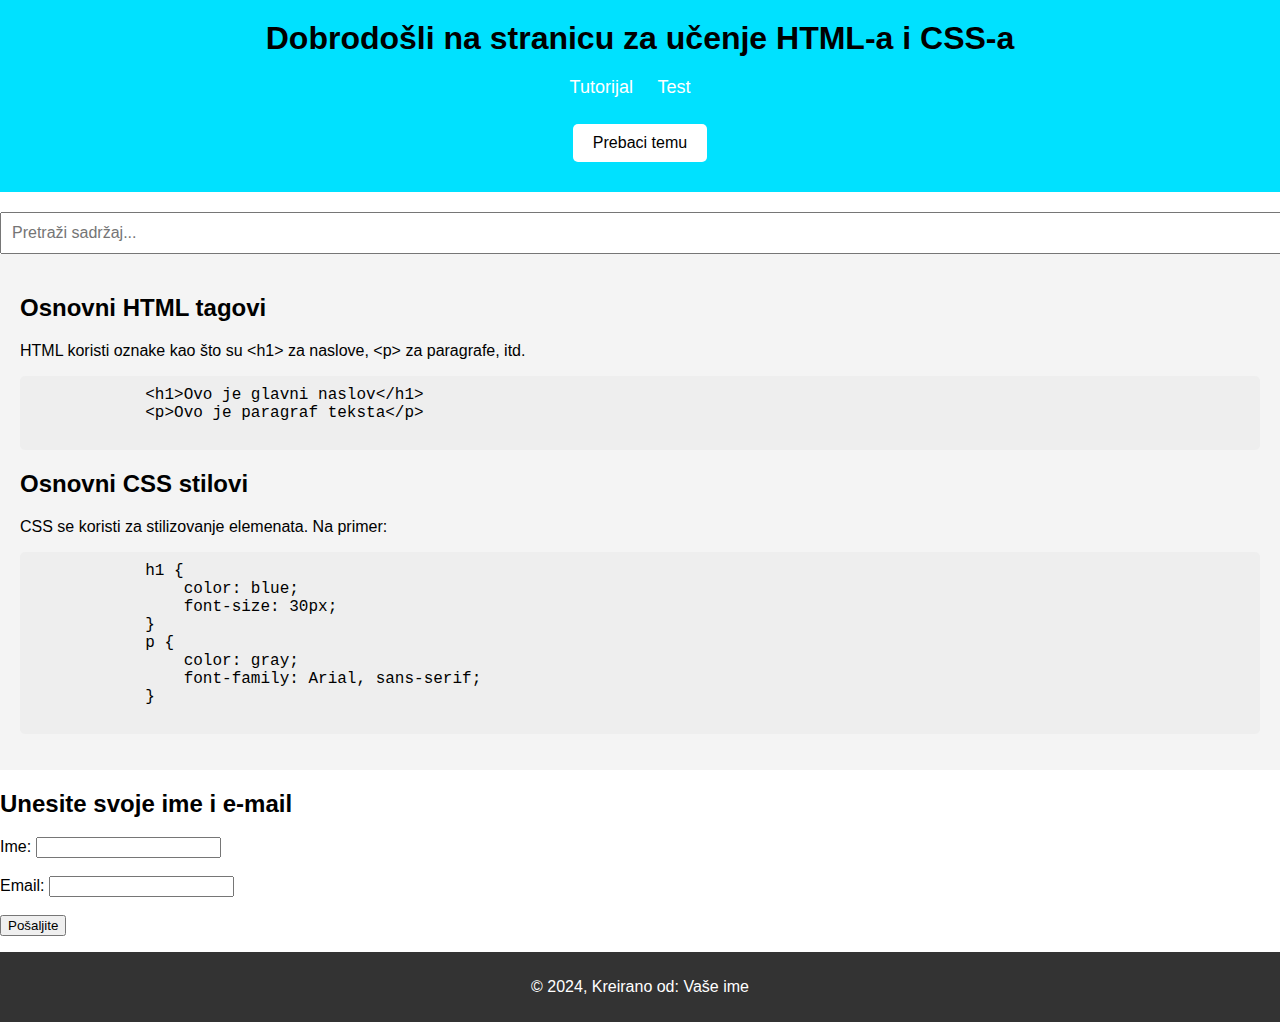
==== sajt2/v1/glavna-strana/index.html @ 6f1060b1 "Add files via upload" ====
<!DOCTYPE html>
<html lang="sr">
<head>
    <meta charset="UTF-8">
    <meta name="viewport" content="width=device-width, initial-scale=1.0">
    <title>Uči HTML & CSS</title>
    <link rel="stylesheet" href="../style.css">
</head>
<body>
    <header>
        <h1>Dobrodošli na stranicu za učenje HTML-a i CSS-a</h1>
        <nav>
            <ul>
                <li><a href="../tutoriali/tutorial1.html">Tutorijal</a></li>
                <li><a href="../testovi/test.html">Test</a></li>
            </ul>
        </nav>
        <button onclick="toggleTheme()">Prebaci temu</button>
    </header>

    <section id="searchSection">
        <input type="text" id="searchInput" onkeyup="searchContent()" placeholder="Pretraži sadržaj...">
    </section>

    <section id="tutorial" class="show">
        <h2>Osnovni HTML tagovi</h2>
        <p>HTML koristi oznake kao što su &lt;h1&gt; za naslove, &lt;p&gt; za paragrafe, itd.</p>
        <pre>
            &lt;h1&gt;Ovo je glavni naslov&lt;/h1&gt;
            &lt;p&gt;Ovo je paragraf teksta&lt;/p&gt;
        </pre>

        <h2>Osnovni CSS stilovi</h2>
        <p>CSS se koristi za stilizovanje elemenata. Na primer:</p>
        <pre>
            h1 { 
                color: blue; 
                font-size: 30px;
            }
            p {
                color: gray;
                font-family: Arial, sans-serif;
            }
        </pre>
    </section>

    <!-- Forma za unos podataka -->
    <section id="formSection">
        <h2>Unesite svoje ime i e-mail</h2>
        <form id="userForm" onsubmit="return validateForm()">
            <label for="name">Ime:</label>
            <input type="text" id="name" name="name" required><br><br>
            
            <label for="email">Email:</label>
            <input type="email" id="email" name="email" required><br><br>
            
            <input type="submit" value="Pošaljite">
        </form>
        <p id="formResult"></p>
    </section>

    <footer>
        <p>&copy; 2024, Kreirano od: Vaše ime</p>
    </footer>

    <script src="../script.js"></script>
</body>
</html>
---- sajt2/v1/style.css ----
/* Osnovni stil za telo stranice */
body {
    margin: 0;
    padding: 0;
    font-family: Arial, sans-serif;
    display: flex;
    flex-direction: column;
    min-height: 100vh;
}

/* Stilovi za header */
header {
    background-color: #00e1ff;
    color: #000000;
    text-align: center;
    padding: 20px;
}

header h1 {
    margin: 0;
}

header p {
    margin: 10px 0 20px;
}

/* Navigacija u headeru */
header nav {
    margin-top: 20px;
}

header nav ul {
    list-style-type: none;
    padding: 0;
}

header nav ul li {
    display: inline-block;
    margin-right: 20px;
}

header nav ul li a {
    color: #fff;
    text-decoration: none;
    font-size: 18px;
    transition: color 0.3s ease, transform 0.3s ease;
}

header nav ul li a:hover {
    color: #00e1ff;
    transform: scale(1.1);
}

/* Stilovi za pretragu */
#searchInput {
    width: 100%;
    padding: 10px;
    margin-top: 20px;
    font-size: 16px;
}

/* Glavni sadržaj stranice */
#tutorial {
    flex: 1;
    padding: 20px;
    background-color: #f4f4f4;
    transition: opacity 1s ease-in-out;
}

section.show {
    opacity: 1;
}

/* Stilovi za pre i posle koda */
pre {
    background-color: #eee;
    padding: 10px;
    border-radius: 5px;
    font-family: "Courier New", Courier, monospace;
    white-space: pre-wrap;
    word-wrap: break-word;
}

/* Stil za dugmadi */
button {
    padding: 10px 20px;
    margin: 10px;
    font-size: 16px;
    cursor: pointer;
    background-color: #2500fa;
    color: white;
    border: none;
    border-radius: 5px;
}

button:hover {
    background-color: #45a049;
}

/* Footer stilovi */
footer {
    text-align: center;
    background-color: #333;
    color: white;
    padding: 10px;
    margin-top: auto;
}

/* Tamna tema */
body.dark-theme {
    background-color: #121212;
    color: #fff;
}

body.dark-theme button {
    background-color: #555;
    color: white;
}

body.dark-theme button:hover {
    background-color: #777;
}

/* Dugme za povratak na prethodnu stranu */
button.back-button {
    background-color: #333;
    color: white;
}

button.back-button:hover {
    background-color: #ff0000;
}

/* dugme za prebacivanje teme */
button {
    background-color: #ffffff;
    color: rgb(0, 0, 0);
}

button:hover {
    background-color: #000000;
    color: #eee;
}
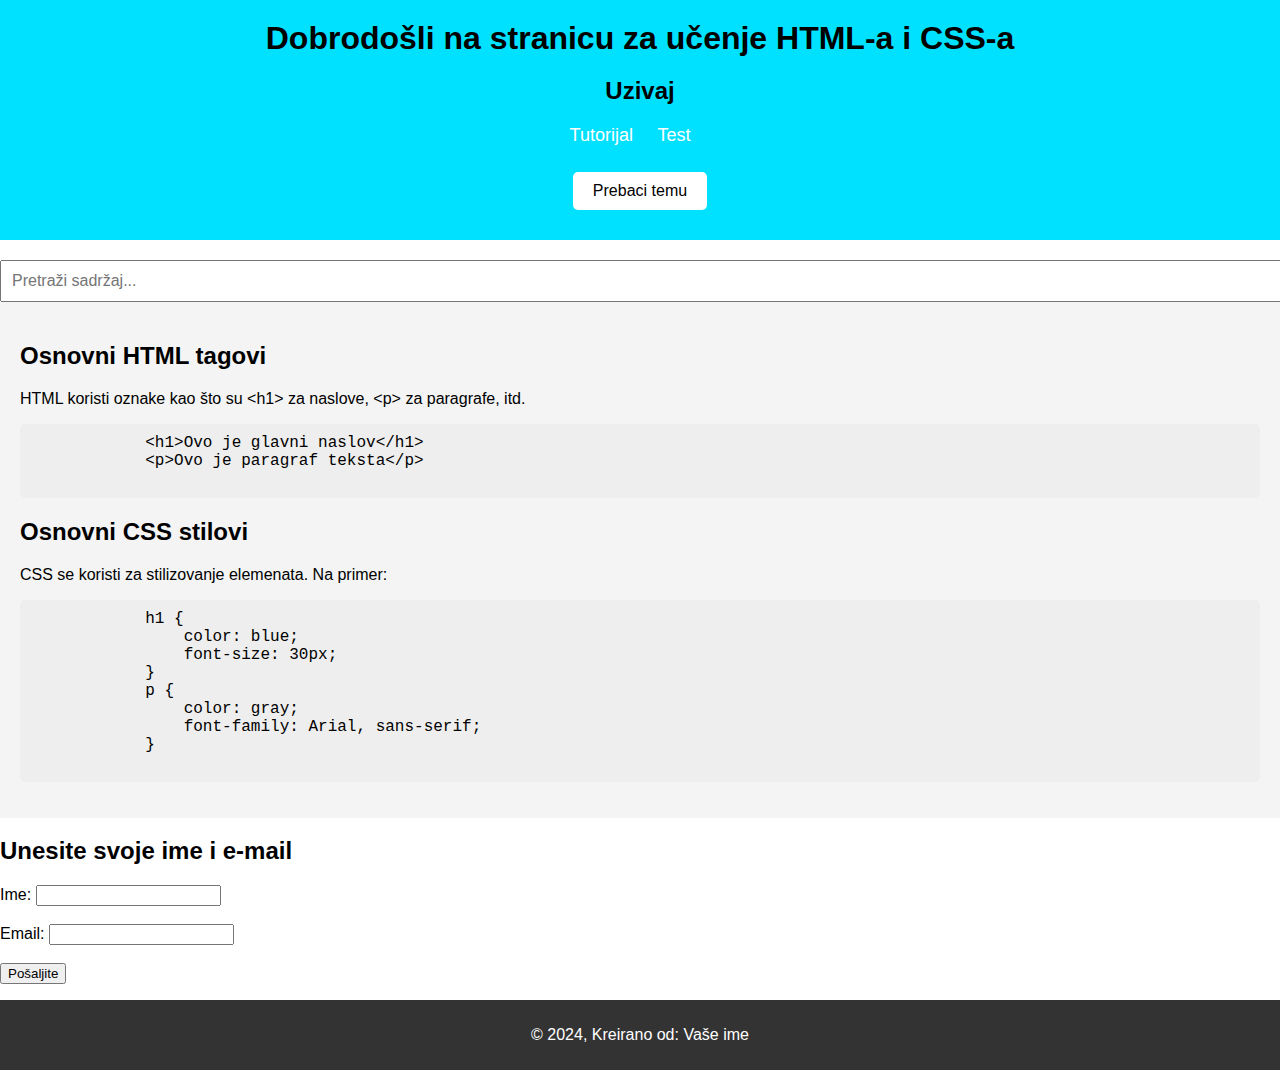
==== commit 2a1faa61: "dodavljnje h2" ====
--- a/sajt2/v1/glavna-strana/index.html
+++ b/sajt2/v1/glavna-strana/index.html
@@ -9,6 +9,7 @@
 <body>
     <header>
         <h1>Dobrodošli na stranicu za učenje HTML-a i CSS-a</h1>
+        <h2>Uzivaj</h2>
         <nav>
             <ul>
                 <li><a href="../tutoriali/tutorial1.html">Tutorijal</a></li>
